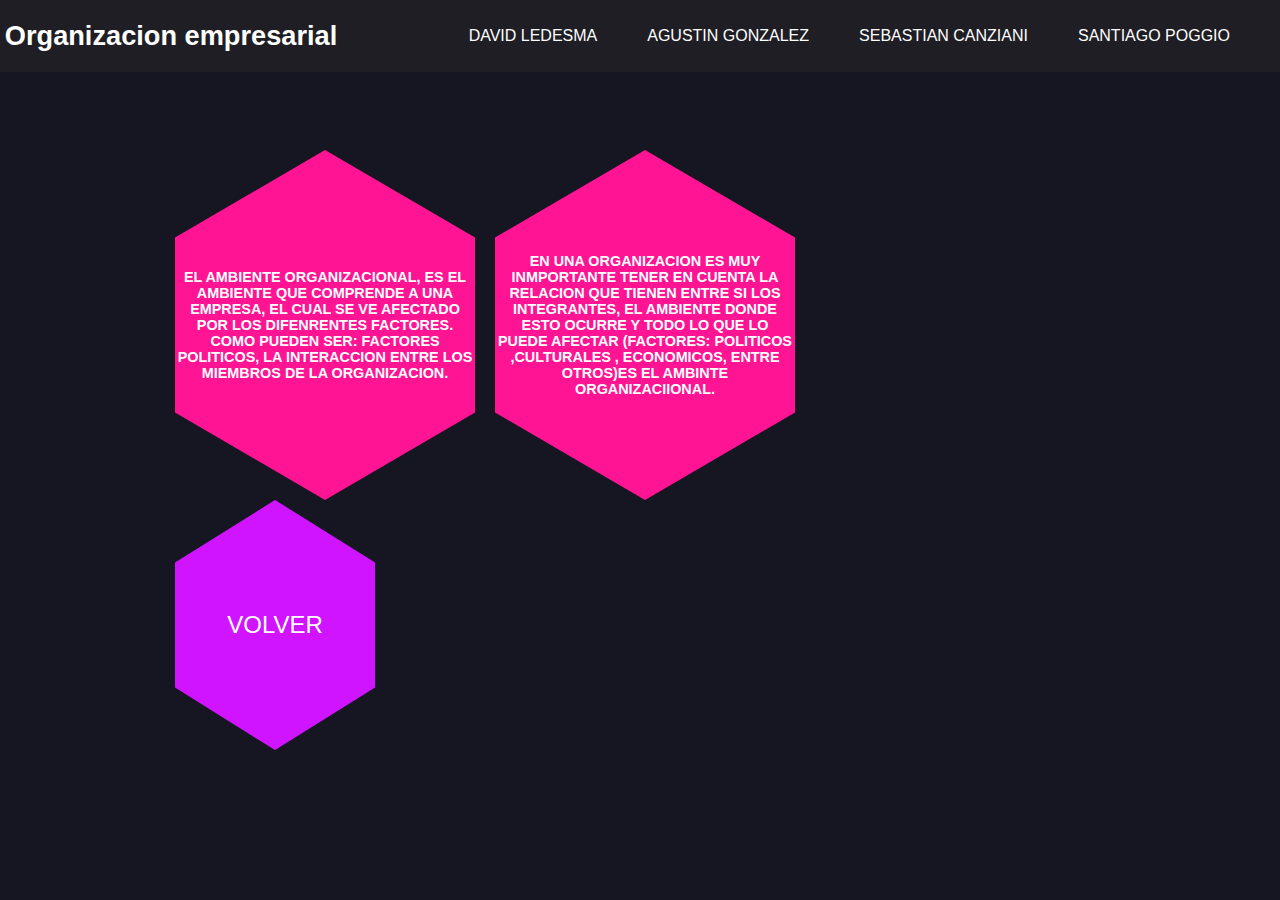
==== ambiente.html @ 64a059a7 "Add files via upload" ====
<!DOCTYPE html>
<html lang="en">
  <head>
    <meta charset="UTF-8" />
    <meta http-equiv="X-UA-Compatible" content="IE=edge" />
    <meta name="viewport" content="width=device-width, initial-scale=1.0" />
    <link rel="stylesheet" href="ambiente.css" />
    <title>Document</title>
  </head>
  <body>
    <div class="nav">
      <h2>Organizacion empresarial</h2>
      <ul id="item">
        <li><a href="#home">David Ledesma</a></li>
        <li><a href="#about">Agustin Gonzalez</a></li>
        <li><a href="#clases">Sebastian Canziani</a></li>
        <li><a href="#contacto">Santiago Poggio</a></li>

        </div>
      </ul>
      <i id="bar" class="fa fa-bars" aria-hidden="true"></i>
    </div>


    <br />
    <div class="container">
      <div class="hexagonArea first">
        <div class="hexagon"><h3>
            El ambiente organizacional, es el ambiente que comprende a una empresa, el cual se ve afectado por los difenrentes factores. como pueden ser: factores politicos, la interaccion entre los miembros de la organizacion.
</h3></div>
      </div>
      <div class="hexagonArea first">
        <div class="hexagon"><h3>
          
en una organizacion es muy inmportante tener en cuenta la relacion que tienen  entre si los integrantes, el ambiente donde esto ocurre y todo lo que lo puede afectar (factores: politicos ,culturales , economicos, entre otros)es el ambinte organizaciional.
</h3></div>
      </div>
    <div class="container2">
      <div class="hexagonArea2 first">
        <div class="hexagon2">
            <a href="index.html">Volver</a>
        </div>
        
      </div>
      </div>
      </div>
    </div>
  </body>
</html>
---- ambiente.css ----
* {
    margin: 0;
    padding: 0;
    font-family: 'Poppins', sans-serif;

}

body {
    display: flex;
    justify-content: center;
    align-items: center;
    min-height: 100vh;
    background: #161623;
}

.nav {
    position: fixed;
    display: flex;
    flex-direction: row;
    justify-content: space-between;
    align-items: center;
    width: 100%;
    padding: 1.25rem 6.5rem;
    background-color: rgb(30, 30, 36);
    z-index: 1000;
    top: 0;
}

.nav h2 {
    color: #fff;
    font-size: 1.7rem;
    padding-left: 0.3rem;
}


#item {
    display: flex;
    flex-direction: row;
    justify-content: center;
}

#item li {
    list-style: none;
    padding-right: 50px;
}

#item li a {
    text-decoration: none;
    font-size: 1rem;
    text-transform: uppercase;
    color: #fff;
}

#item li a:hover {
    color: deeppink;
}

#bar {
    color: deeppink;
    font-weight: lighter;
    font-size: 1.5rem;
    display: none;
}

.titulo {
    background: rgb(180, 2, 45);
    opacity: 90%;
    height: 100vh;
    padding-top: 1rem;
    padding-left: 1rem;
    justify-content: center;
    align-items: center;
}

.subtitulo {

    background-opacity: 20%;
    height: ;
    padding-top: 1rem;
    padding-left: 1rem;
    justify-content: center;
    align-items: center;

}


.container {
    width: 950px;
    display: flex;
    justify-content: left;
    align-items: center;
    flex-wrap: wrap;

}

.container .hexagonArea {
    display: flex;

}

.container .hexagonArea .last {
    transform: translateY(-45px);
}

.container .hexagonArea .hexagon {
    position: relative;
    width: 300px;
    height: 350px;
    margin: 0 10px;
    clip-path: polygon(0 25%, 50% 0, 100% 25%, 100% 75%, 50% 100%, 0 75%);
    background: deeppink;
    display: flex;
    justify-content: center;
    align-items: center;
    flex-direction: column;
    transition: .5s;

}

.container .hexagonArea .hexagon:hover {

    background: rgb(169, 20, 255);


}

a {
text-decoration: none;
font-size: 3rem;
text-transform: uppercase;
color: #fff;}

h3{
    text-align: center;
            text-decoration: none;
            text-transform: uppercase;
            color: #fff;
  font-size: 0.9rem;
}

.container2 {
    width: 950px;
    display: flex;
    justify-content: left;
    align-items: center;
    flex-wrap: wrap;

}

.container2 .hexagonArea2 {
    display: flex;

}

.container2 .hexagonArea2 .last {
    transform: translateY(-45px);
}

.container2 .hexagonArea2 .hexagon2 {
    position: relative;
    width: 200px;
    height: 250px;
    margin: 0 10px;
    clip-path: polygon(0 25%, 50% 0, 100% 25%, 100% 75%, 50% 100%, 0 75%);
    background: rgb(208, 20, 255);
    display: flex;
    justify-content: center;
    align-items: center;
    flex-direction:inherit;
    transition: .5s;
   

}

.container2 .hexagonArea2 .hexagon2:hover {

    background: rgb(169, 20, 255);


}
.container2 .hexagonArea2 .hexagon2 a{
    font-size: 1.5rem;
}

.container ul{
    color:whitesmoke

}

*{ 
    text-align: center;
}
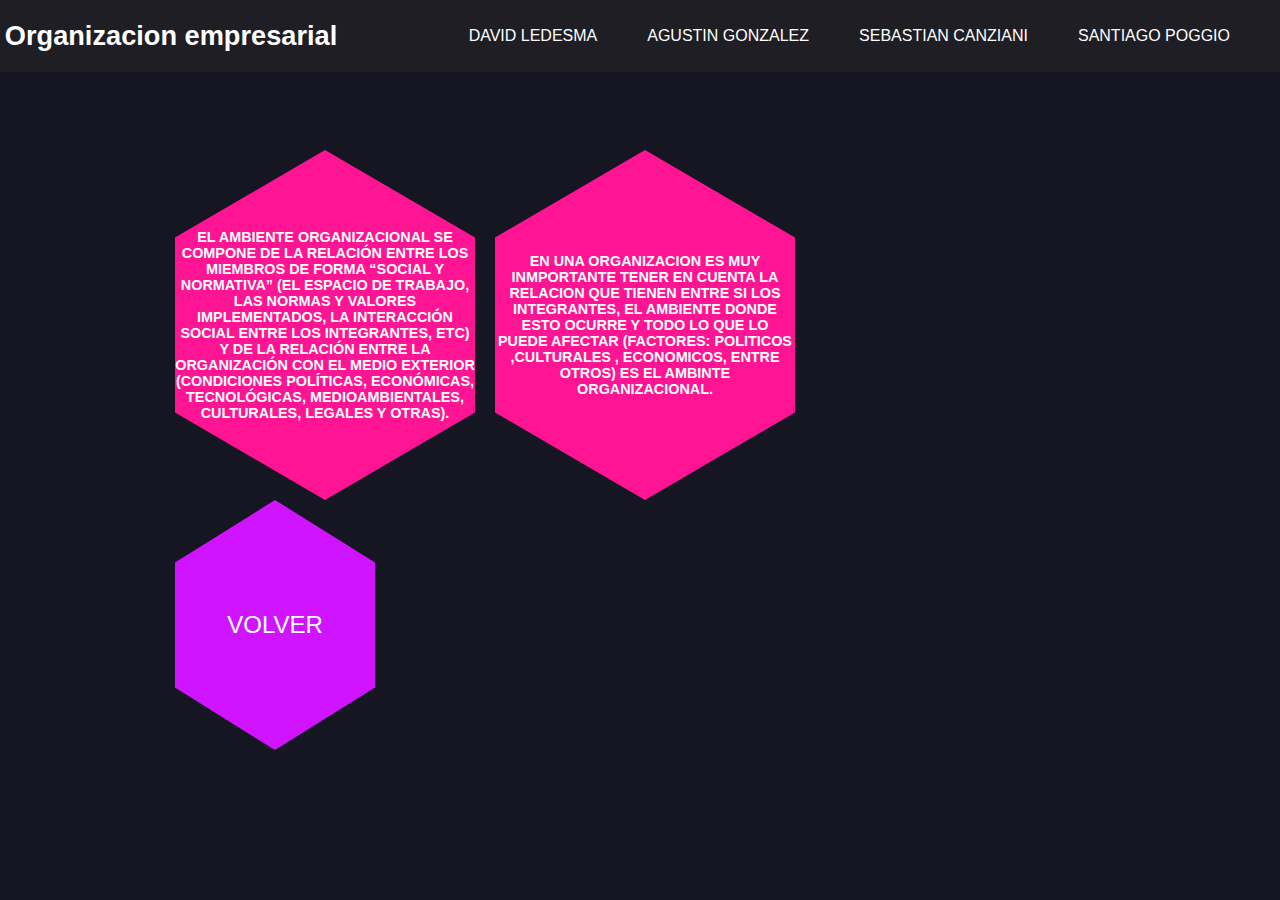
==== commit 89e20c27: "v1.4.5" ====
--- a/ambiente.html
+++ b/ambiente.html
@@ -1,49 +1,50 @@
-<!DOCTYPE html>
-<html lang="en">
-  <head>
-    <meta charset="UTF-8" />
-    <meta http-equiv="X-UA-Compatible" content="IE=edge" />
-    <meta name="viewport" content="width=device-width, initial-scale=1.0" />
-    <link rel="stylesheet" href="ambiente.css" />
-    <title>Document</title>
-  </head>
-  <body>
-    <div class="nav">
-      <h2>Organizacion empresarial</h2>
-      <ul id="item">
-        <li><a href="#home">David Ledesma</a></li>
-        <li><a href="#about">Agustin Gonzalez</a></li>
-        <li><a href="#clases">Sebastian Canziani</a></li>
-        <li><a href="#contacto">Santiago Poggio</a></li>
-
-        </div>
-      </ul>
-      <i id="bar" class="fa fa-bars" aria-hidden="true"></i>
-    </div>
-
-
-    <br />
-    <div class="container">
-      <div class="hexagonArea first">
-        <div class="hexagon"><h3>
-            El ambiente organizacional, es el ambiente que comprende a una empresa, el cual se ve afectado por los difenrentes factores. como pueden ser: factores politicos, la interaccion entre los miembros de la organizacion.
-</h3></div>
-      </div>
-      <div class="hexagonArea first">
-        <div class="hexagon"><h3>
-          
-en una organizacion es muy inmportante tener en cuenta la relacion que tienen  entre si los integrantes, el ambiente donde esto ocurre y todo lo que lo puede afectar (factores: politicos ,culturales , economicos, entre otros)es el ambinte organizaciional.
-</h3></div>
-      </div>
-    <div class="container2">
-      <div class="hexagonArea2 first">
-        <div class="hexagon2">
-            <a href="index.html">Volver</a>
-        </div>
-        
-      </div>
-      </div>
-      </div>
-    </div>
-  </body>
-</html>
+<!DOCTYPE html>
+<html lang="en">
+  <head>
+    <meta charset="UTF-8" />
+    <meta http-equiv="X-UA-Compatible" content="IE=edge" />
+    <meta name="viewport" content="width=device-width, initial-scale=1.0" />
+    <link rel="stylesheet" href="ambiente.css" />
+    <title>Document</title>
+  </head>
+  <body>
+    <div class="nav">
+      <h2>Organizacion empresarial</h2>
+      <ul id="item">
+        <li><a href="#home">David Ledesma</a></li>
+        <li><a href="#about">Agustin Gonzalez</a></li>
+        <li><a href="#clases">Sebastian Canziani</a></li>
+        <li><a href="#contacto">Santiago Poggio</a></li>
+
+        </div>
+      </ul>
+      <i id="bar" class="fa fa-bars" aria-hidden="true"></i>
+    </div>
+
+
+    <br />
+    <div class="container">
+      <div class="hexagonArea first">
+        <div class="hexagon"><h3>
+            El ambiente organizacional se compone de la relación entre los miembros de forma “social y normativa” (el espacio de trabajo, las normas y valores implementados, la interacción social entre los integrantes, etc) y de la  relación entre la organización con el medio exterior (condiciones políticas, económicas, tecnológicas, medioambientales, culturales, legales y otras).
+
+</h3></div>
+      </div>
+      <div class="hexagonArea first">
+        <div class="hexagon"><h3>
+          
+en una organizacion es muy inmportante tener en cuenta la relacion que tienen  entre si los integrantes, el ambiente donde esto ocurre y todo lo que lo puede afectar (factores: politicos ,culturales , economicos, entre otros) es el ambinte organizacional.
+</h3></div>
+      </div>
+    <div class="container2">
+      <div class="hexagonArea2 first">
+        <div class="hexagon2">
+            <a href="index.html">Volver</a>
+        </div>
+        
+      </div>
+      </div>
+      </div>
+    </div>
+  </body>
+</html>
--- a/ambiente.css
+++ b/ambiente.css
@@ -1,192 +1,192 @@
-* {
-    margin: 0;
-    padding: 0;
-    font-family: 'Poppins', sans-serif;
-
-}
-
-body {
-    display: flex;
-    justify-content: center;
-    align-items: center;
-    min-height: 100vh;
-    background: #161623;
-}
-
-.nav {
-    position: fixed;
-    display: flex;
-    flex-direction: row;
-    justify-content: space-between;
-    align-items: center;
-    width: 100%;
-    padding: 1.25rem 6.5rem;
-    background-color: rgb(30, 30, 36);
-    z-index: 1000;
-    top: 0;
-}
-
-.nav h2 {
-    color: #fff;
-    font-size: 1.7rem;
-    padding-left: 0.3rem;
-}
-
-
-#item {
-    display: flex;
-    flex-direction: row;
-    justify-content: center;
-}
-
-#item li {
-    list-style: none;
-    padding-right: 50px;
-}
-
-#item li a {
-    text-decoration: none;
-    font-size: 1rem;
-    text-transform: uppercase;
-    color: #fff;
-}
-
-#item li a:hover {
-    color: deeppink;
-}
-
-#bar {
-    color: deeppink;
-    font-weight: lighter;
-    font-size: 1.5rem;
-    display: none;
-}
-
-.titulo {
-    background: rgb(180, 2, 45);
-    opacity: 90%;
-    height: 100vh;
-    padding-top: 1rem;
-    padding-left: 1rem;
-    justify-content: center;
-    align-items: center;
-}
-
-.subtitulo {
-
-    background-opacity: 20%;
-    height: ;
-    padding-top: 1rem;
-    padding-left: 1rem;
-    justify-content: center;
-    align-items: center;
-
-}
-
-
-.container {
-    width: 950px;
-    display: flex;
-    justify-content: left;
-    align-items: center;
-    flex-wrap: wrap;
-
-}
-
-.container .hexagonArea {
-    display: flex;
-
-}
-
-.container .hexagonArea .last {
-    transform: translateY(-45px);
-}
-
-.container .hexagonArea .hexagon {
-    position: relative;
-    width: 300px;
-    height: 350px;
-    margin: 0 10px;
-    clip-path: polygon(0 25%, 50% 0, 100% 25%, 100% 75%, 50% 100%, 0 75%);
-    background: deeppink;
-    display: flex;
-    justify-content: center;
-    align-items: center;
-    flex-direction: column;
-    transition: .5s;
-
-}
-
-.container .hexagonArea .hexagon:hover {
-
-    background: rgb(169, 20, 255);
-
-
-}
-
-a {
-text-decoration: none;
-font-size: 3rem;
-text-transform: uppercase;
-color: #fff;}
-
-h3{
-    text-align: center;
-            text-decoration: none;
-            text-transform: uppercase;
-            color: #fff;
-  font-size: 0.9rem;
-}
-
-.container2 {
-    width: 950px;
-    display: flex;
-    justify-content: left;
-    align-items: center;
-    flex-wrap: wrap;
-
-}
-
-.container2 .hexagonArea2 {
-    display: flex;
-
-}
-
-.container2 .hexagonArea2 .last {
-    transform: translateY(-45px);
-}
-
-.container2 .hexagonArea2 .hexagon2 {
-    position: relative;
-    width: 200px;
-    height: 250px;
-    margin: 0 10px;
-    clip-path: polygon(0 25%, 50% 0, 100% 25%, 100% 75%, 50% 100%, 0 75%);
-    background: rgb(208, 20, 255);
-    display: flex;
-    justify-content: center;
-    align-items: center;
-    flex-direction:inherit;
-    transition: .5s;
-   
-
-}
-
-.container2 .hexagonArea2 .hexagon2:hover {
-
-    background: rgb(169, 20, 255);
-
-
-}
-.container2 .hexagonArea2 .hexagon2 a{
-    font-size: 1.5rem;
-}
-
-.container ul{
-    color:whitesmoke
-
-}
-
-*{ 
-    text-align: center;
+* {
+    margin: 0;
+    padding: 0;
+    font-family: 'Poppins', sans-serif;
+
+}
+
+body {
+    display: flex;
+    justify-content: center;
+    align-items: center;
+    min-height: 100vh;
+    background: #161623;
+}
+
+.nav {
+    position: fixed;
+    display: flex;
+    flex-direction: row;
+    justify-content: space-between;
+    align-items: center;
+    width: 100%;
+    padding: 1.25rem 6.5rem;
+    background-color: rgb(30, 30, 36);
+    z-index: 1000;
+    top: 0;
+}
+
+.nav h2 {
+    color: #fff;
+    font-size: 1.7rem;
+    padding-left: 0.3rem;
+}
+
+
+#item {
+    display: flex;
+    flex-direction: row;
+    justify-content: center;
+}
+
+#item li {
+    list-style: none;
+    padding-right: 50px;
+}
+
+#item li a {
+    text-decoration: none;
+    font-size: 1rem;
+    text-transform: uppercase;
+    color: #fff;
+}
+
+#item li a:hover {
+    color: deeppink;
+}
+
+#bar {
+    color: deeppink;
+    font-weight: lighter;
+    font-size: 1.5rem;
+    display: none;
+}
+
+.titulo {
+    background: rgb(180, 2, 45);
+    opacity: 90%;
+    height: 100vh;
+    padding-top: 1rem;
+    padding-left: 1rem;
+    justify-content: center;
+    align-items: center;
+}
+
+.subtitulo {
+
+    background-opacity: 20%;
+    height: ;
+    padding-top: 1rem;
+    padding-left: 1rem;
+    justify-content: center;
+    align-items: center;
+
+}
+
+
+.container {
+    width: 950px;
+    display: flex;
+    justify-content: left;
+    align-items: center;
+    flex-wrap: wrap;
+
+}
+
+.container .hexagonArea {
+    display: flex;
+
+}
+
+.container .hexagonArea .last {
+    transform: translateY(-45px);
+}
+
+.container .hexagonArea .hexagon {
+    position: relative;
+    width: 300px;
+    height: 350px;
+    margin: 0 10px;
+    clip-path: polygon(0 25%, 50% 0, 100% 25%, 100% 75%, 50% 100%, 0 75%);
+    background: deeppink;
+    display: flex;
+    justify-content: center;
+    align-items: center;
+    flex-direction: column;
+    transition: .5s;
+
+}
+
+.container .hexagonArea .hexagon:hover {
+
+    background: rgb(169, 20, 255);
+
+
+}
+
+a {
+text-decoration: none;
+font-size: 3rem;
+text-transform: uppercase;
+color: #fff;}
+
+h3{
+    text-align: center;
+            text-decoration: none;
+            text-transform: uppercase;
+            color: #fff;
+  font-size: 0.9rem;
+}
+
+.container2 {
+    width: 950px;
+    display: flex;
+    justify-content: left;
+    align-items: center;
+    flex-wrap: wrap;
+
+}
+
+.container2 .hexagonArea2 {
+    display: flex;
+
+}
+
+.container2 .hexagonArea2 .last {
+    transform: translateY(-45px);
+}
+
+.container2 .hexagonArea2 .hexagon2 {
+    position: relative;
+    width: 200px;
+    height: 250px;
+    margin: 0 10px;
+    clip-path: polygon(0 25%, 50% 0, 100% 25%, 100% 75%, 50% 100%, 0 75%);
+    background: rgb(208, 20, 255);
+    display: flex;
+    justify-content: center;
+    align-items: center;
+    flex-direction:inherit;
+    transition: .5s;
+   
+
+}
+
+.container2 .hexagonArea2 .hexagon2:hover {
+
+    background: rgb(169, 20, 255);
+
+
+}
+.container2 .hexagonArea2 .hexagon2 a{
+    font-size: 1.5rem;
+}
+
+.container ul{
+    color:whitesmoke
+
+}
+
+*{ 
+    text-align: center;
 }